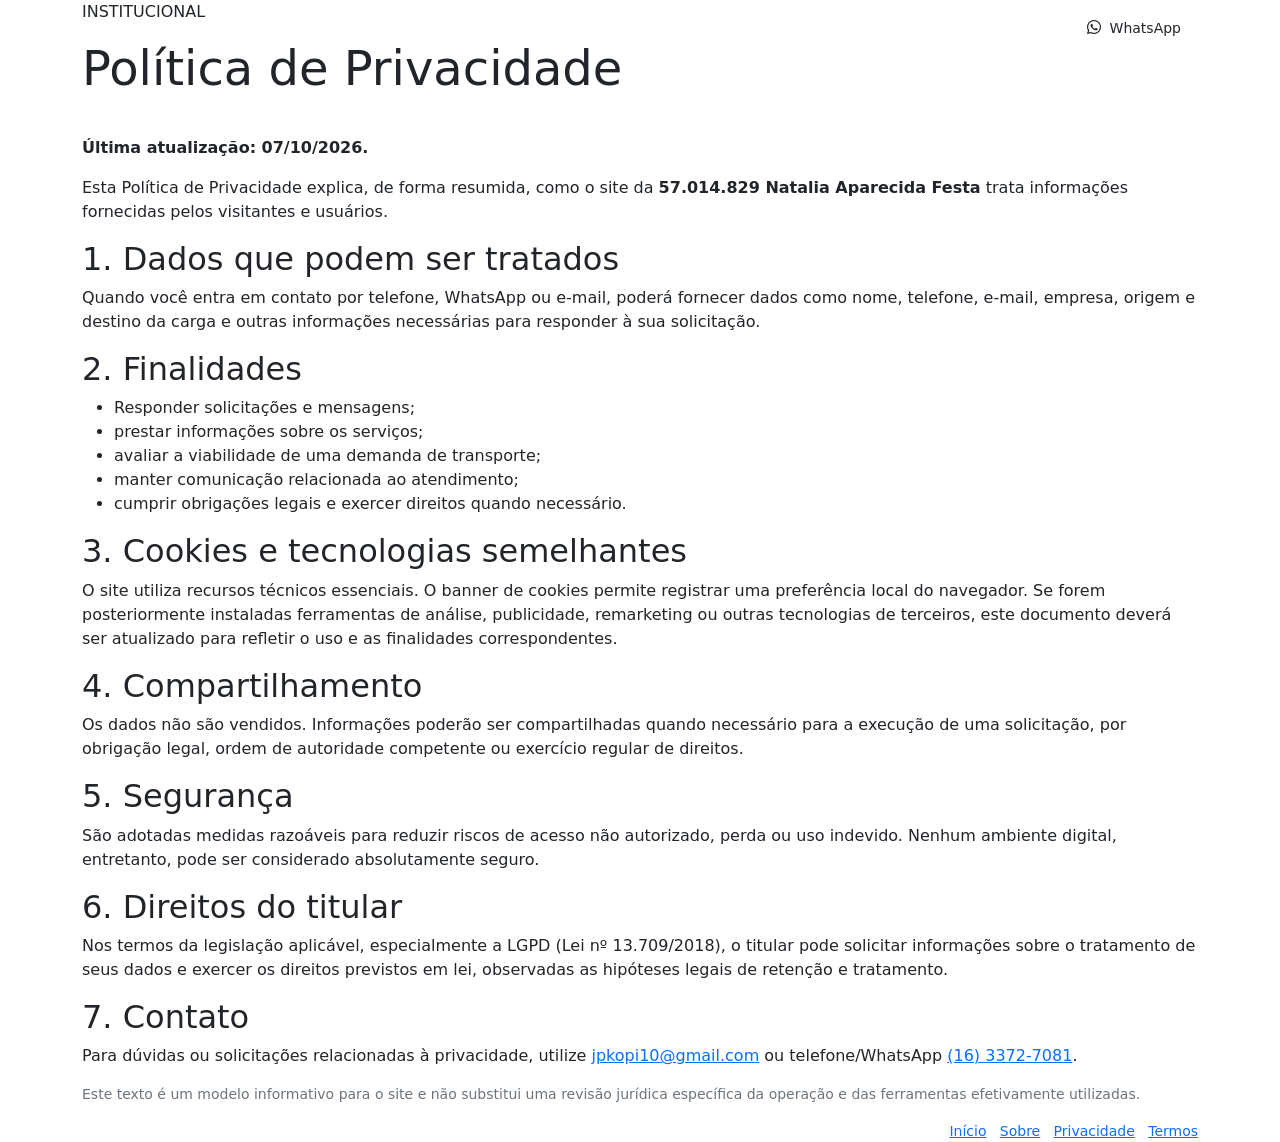
==== politica-privacidade.html @ 47f43662 "Add files via upload" ====
<!doctype html>
<html lang="pt-BR">
<head>
<meta charset="utf-8"><meta name="viewport" content="width=device-width, initial-scale=1">
<title>Política de Privacidade | Natalia Aparecida Festa</title>
<meta name="description" content="Informações sobre privacidade, dados, cookies e canais de atendimento.">
<link rel="canonical" href="politica-privacidade.html">
<link href="https://cdn.jsdelivr.net/npm/bootstrap@5.3.3/dist/css/bootstrap.min.css" rel="stylesheet">
<link href="https://cdn.jsdelivr.net/npm/bootstrap-icons@1.11.3/font/bootstrap-icons.css" rel="stylesheet">
<link rel="stylesheet" href="assets/css/style.css">
</head>
<body>
<nav class="navbar navbar-expand-lg navbar-dark fixed-top nav-glass">
<div class="container"><a class="navbar-brand fw-bold d-flex align-items-center gap-2" href="index.html"><span class="brand-mark"><i class="bi bi-truck-front-fill"></i></span><span>Natalia Aparecida Festa</span></a>
<button class="navbar-toggler" type="button" data-bs-toggle="collapse" data-bs-target="#menu"><span class="navbar-toggler-icon"></span></button>
<div class="collapse navbar-collapse" id="menu"><ul class="navbar-nav ms-auto align-items-lg-center"><li class="nav-item"><a class="nav-link" href="index.html#servicos">Serviços</a></li><li class="nav-item"><a class="nav-link" href="index.html#empresa">Empresa</a></li><li class="nav-item"><a class="nav-link" href="index.html#contato">Contato</a></li><li class="nav-item ms-lg-2"><a class="btn btn-accent btn-sm px-3" href="https://wa.me/551633727081" target="_blank" rel="noopener"><i class="bi bi-whatsapp me-1"></i> WhatsApp</a></li></ul></div></div>
</nav>
<header class="legal-hero"><div class="container"><span class="eyebrow">INSTITUCIONAL</span><h1 class="display-5 mt-3">Política de Privacidade</h1><p class="lead text-white-50 mb-0">Informações sobre privacidade, dados, cookies e canais de atendimento.</p></div></header>
<main class="legal-body"><div class="container"><div class="legal-card">
<p><strong>Última atualização: 07/10/2026.</strong></p>
<p>Esta Política de Privacidade explica, de forma resumida, como o site da <strong>57.014.829 Natalia Aparecida Festa</strong> trata informações fornecidas pelos visitantes e usuários.</p>
<h2>1. Dados que podem ser tratados</h2>
<p>Quando você entra em contato por telefone, WhatsApp ou e-mail, poderá fornecer dados como nome, telefone, e-mail, empresa, origem e destino da carga e outras informações necessárias para responder à sua solicitação.</p>
<h2>2. Finalidades</h2>
<ul><li>Responder solicitações e mensagens;</li><li>prestar informações sobre os serviços;</li><li>avaliar a viabilidade de uma demanda de transporte;</li><li>manter comunicação relacionada ao atendimento;</li><li>cumprir obrigações legais e exercer direitos quando necessário.</li></ul>
<h2>3. Cookies e tecnologias semelhantes</h2>
<p>O site utiliza recursos técnicos essenciais. O banner de cookies permite registrar uma preferência local do navegador. Se forem posteriormente instaladas ferramentas de análise, publicidade, remarketing ou outras tecnologias de terceiros, este documento deverá ser atualizado para refletir o uso e as finalidades correspondentes.</p>
<h2>4. Compartilhamento</h2>
<p>Os dados não são vendidos. Informações poderão ser compartilhadas quando necessário para a execução de uma solicitação, por obrigação legal, ordem de autoridade competente ou exercício regular de direitos.</p>
<h2>5. Segurança</h2>
<p>São adotadas medidas razoáveis para reduzir riscos de acesso não autorizado, perda ou uso indevido. Nenhum ambiente digital, entretanto, pode ser considerado absolutamente seguro.</p>
<h2>6. Direitos do titular</h2>
<p>Nos termos da legislação aplicável, especialmente a LGPD (Lei nº 13.709/2018), o titular pode solicitar informações sobre o tratamento de seus dados e exercer os direitos previstos em lei, observadas as hipóteses legais de retenção e tratamento.</p>
<h2>7. Contato</h2>
<p>Para dúvidas ou solicitações relacionadas à privacidade, utilize <a href="mailto:jpkopi10@gmail.com">jpkopi10@gmail.com</a> ou telefone/WhatsApp <a href="tel:+551633727081">(16) 3372-7081</a>.</p>
<p class="small text-secondary">Este texto é um modelo informativo para o site e não substitui uma revisão jurídica específica da operação e das ferramentas efetivamente utilizadas.</p>
</div></div></main>
<footer class="footer"><div class="container"><div class="d-flex flex-column flex-md-row justify-content-between gap-2 small text-white-50"><span>© 2026 57.014.829 Natalia Aparecida Festa</span><span><a href="index.html">Início</a> · <a href="sobre.html">Sobre</a> · <a href="politica-privacidade.html">Privacidade</a> · <a href="termos-de-uso.html">Termos</a></span></div></div></footer>
<script src="https://cdn.jsdelivr.net/npm/bootstrap@5.3.3/dist/js/bootstrap.bundle.min.js"></script>
</body></html>
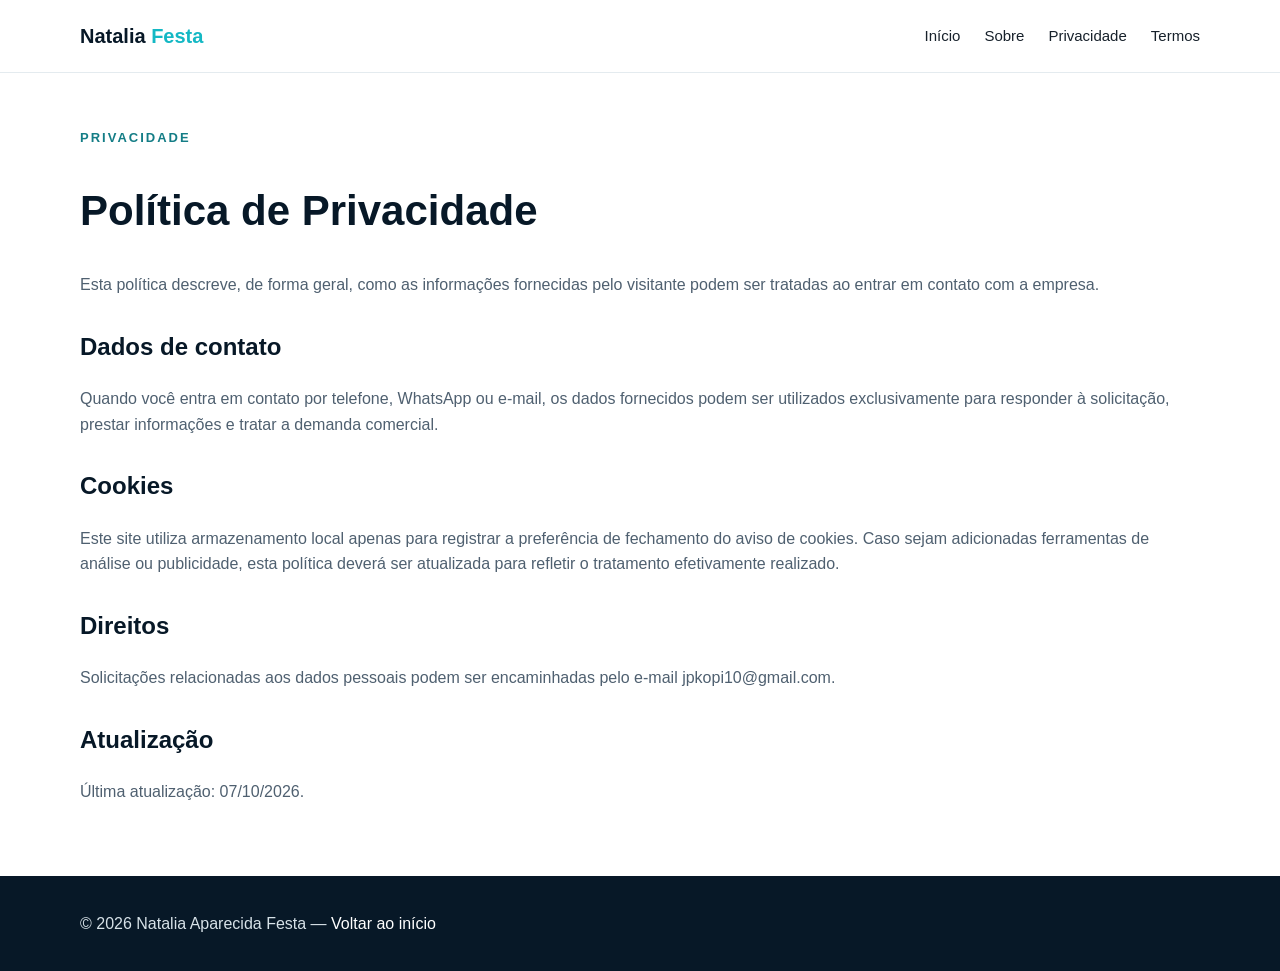
==== commit 2c4d4221: "Add files via upload" ====
--- a/politica-privacidade.html
+++ b/politica-privacidade.html
@@ -1,40 +1,6 @@
-<!doctype html>
-<html lang="pt-BR">
-<head>
-<meta charset="utf-8"><meta name="viewport" content="width=device-width, initial-scale=1">
-<title>Política de Privacidade | Natalia Aparecida Festa</title>
-<meta name="description" content="Informações sobre privacidade, dados, cookies e canais de atendimento.">
-<link rel="canonical" href="politica-privacidade.html">
-<link href="https://cdn.jsdelivr.net/npm/bootstrap@5.3.3/dist/css/bootstrap.min.css" rel="stylesheet">
-<link href="https://cdn.jsdelivr.net/npm/bootstrap-icons@1.11.3/font/bootstrap-icons.css" rel="stylesheet">
-<link rel="stylesheet" href="assets/css/style.css">
-</head>
-<body>
-<nav class="navbar navbar-expand-lg navbar-dark fixed-top nav-glass">
-<div class="container"><a class="navbar-brand fw-bold d-flex align-items-center gap-2" href="index.html"><span class="brand-mark"><i class="bi bi-truck-front-fill"></i></span><span>Natalia Aparecida Festa</span></a>
-<button class="navbar-toggler" type="button" data-bs-toggle="collapse" data-bs-target="#menu"><span class="navbar-toggler-icon"></span></button>
-<div class="collapse navbar-collapse" id="menu"><ul class="navbar-nav ms-auto align-items-lg-center"><li class="nav-item"><a class="nav-link" href="index.html#servicos">Serviços</a></li><li class="nav-item"><a class="nav-link" href="index.html#empresa">Empresa</a></li><li class="nav-item"><a class="nav-link" href="index.html#contato">Contato</a></li><li class="nav-item ms-lg-2"><a class="btn btn-accent btn-sm px-3" href="https://wa.me/551633727081" target="_blank" rel="noopener"><i class="bi bi-whatsapp me-1"></i> WhatsApp</a></li></ul></div></div>
-</nav>
-<header class="legal-hero"><div class="container"><span class="eyebrow">INSTITUCIONAL</span><h1 class="display-5 mt-3">Política de Privacidade</h1><p class="lead text-white-50 mb-0">Informações sobre privacidade, dados, cookies e canais de atendimento.</p></div></header>
-<main class="legal-body"><div class="container"><div class="legal-card">
-<p><strong>Última atualização: 07/10/2026.</strong></p>
-<p>Esta Política de Privacidade explica, de forma resumida, como o site da <strong>57.014.829 Natalia Aparecida Festa</strong> trata informações fornecidas pelos visitantes e usuários.</p>
-<h2>1. Dados que podem ser tratados</h2>
-<p>Quando você entra em contato por telefone, WhatsApp ou e-mail, poderá fornecer dados como nome, telefone, e-mail, empresa, origem e destino da carga e outras informações necessárias para responder à sua solicitação.</p>
-<h2>2. Finalidades</h2>
-<ul><li>Responder solicitações e mensagens;</li><li>prestar informações sobre os serviços;</li><li>avaliar a viabilidade de uma demanda de transporte;</li><li>manter comunicação relacionada ao atendimento;</li><li>cumprir obrigações legais e exercer direitos quando necessário.</li></ul>
-<h2>3. Cookies e tecnologias semelhantes</h2>
-<p>O site utiliza recursos técnicos essenciais. O banner de cookies permite registrar uma preferência local do navegador. Se forem posteriormente instaladas ferramentas de análise, publicidade, remarketing ou outras tecnologias de terceiros, este documento deverá ser atualizado para refletir o uso e as finalidades correspondentes.</p>
-<h2>4. Compartilhamento</h2>
-<p>Os dados não são vendidos. Informações poderão ser compartilhadas quando necessário para a execução de uma solicitação, por obrigação legal, ordem de autoridade competente ou exercício regular de direitos.</p>
-<h2>5. Segurança</h2>
-<p>São adotadas medidas razoáveis para reduzir riscos de acesso não autorizado, perda ou uso indevido. Nenhum ambiente digital, entretanto, pode ser considerado absolutamente seguro.</p>
-<h2>6. Direitos do titular</h2>
-<p>Nos termos da legislação aplicável, especialmente a LGPD (Lei nº 13.709/2018), o titular pode solicitar informações sobre o tratamento de seus dados e exercer os direitos previstos em lei, observadas as hipóteses legais de retenção e tratamento.</p>
-<h2>7. Contato</h2>
-<p>Para dúvidas ou solicitações relacionadas à privacidade, utilize <a href="mailto:jpkopi10@gmail.com">jpkopi10@gmail.com</a> ou telefone/WhatsApp <a href="tel:+551633727081">(16) 3372-7081</a>.</p>
-<p class="small text-secondary">Este texto é um modelo informativo para o site e não substitui uma revisão jurídica específica da operação e das ferramentas efetivamente utilizadas.</p>
-</div></div></main>
-<footer class="footer"><div class="container"><div class="d-flex flex-column flex-md-row justify-content-between gap-2 small text-white-50"><span>© 2026 57.014.829 Natalia Aparecida Festa</span><span><a href="index.html">Início</a> · <a href="sobre.html">Sobre</a> · <a href="politica-privacidade.html">Privacidade</a> · <a href="termos-de-uso.html">Termos</a></span></div></div></footer>
-<script src="https://cdn.jsdelivr.net/npm/bootstrap@5.3.3/dist/js/bootstrap.bundle.min.js"></script>
-</body></html>+<!doctype html><html lang="pt-BR"><head><meta charset="utf-8"><meta name="viewport" content="width=device-width,initial-scale=1"><title>Política de Privacidade</title><style>
+:root{--navy:#071827;--navy2:#0c2538;--cyan:#14b8c4;--text:#17212b;--muted:#607080;--light:#f4f7f9;--white:#fff;--line:#e4ebef}
+*{box-sizing:border-box}html{scroll-behavior:smooth}body{margin:0;font-family:Arial,Helvetica,sans-serif;color:var(--text);background:#fff;line-height:1.6}a{text-decoration:none;color:inherit}.container{width:min(1120px,calc(100% - 40px));margin:auto}
+.top{background:var(--navy);color:#fff;font-size:14px}.top .container{display:flex;justify-content:flex-end;padding:9px 0}.top a{color:#fff}.nav{position:sticky;top:0;z-index:10;background:#fff;border-bottom:1px solid var(--line)}.navin{display:flex;align-items:center;justify-content:space-between;min-height:72px}.brand{font-size:20px;font-weight:800;color:var(--navy)}.brand span{color:var(--cyan)}.links{display:flex;gap:24px;align-items:center;font-size:15px}.links a:hover{color:var(--cyan)}.btn{display:inline-block;background:var(--cyan);color:#06202a;padding:13px 20px;border-radius:9px;font-weight:700;border:0;cursor:pointer}.btn.dark{background:var(--navy);color:#fff}.hero{background:linear-gradient(135deg,#f5f9fb 0%,#fff 58%);padding:70px 0}.hero-grid{display:grid;grid-template-columns:1.05fr .95fr;gap:55px;align-items:center}.eyebrow{font-size:13px;letter-spacing:2px;text-transform:uppercase;color:#147d86;font-weight:800}.hero h1{font-size:clamp(42px,6vw,72px);line-height:1.04;margin:12px 0 22px;color:var(--navy);letter-spacing:-2px}.hero p{font-size:19px;color:var(--muted);max-width:650px}.actions{display:flex;gap:12px;flex-wrap:wrap;margin:28px 0}.trust{display:flex;gap:18px;flex-wrap:wrap;font-size:14px;color:#425466}.hero-img{width:100%;height:430px;object-fit:cover;border-radius:20px;box-shadow:0 22px 50px #07182722}.section{padding:78px 0}.section.alt{background:var(--light)}.center{text-align:center}.section h2{font-size:38px;line-height:1.15;margin:8px 0 12px;color:var(--navy)}.lead{max-width:750px;margin:0 auto 35px;color:var(--muted);font-size:17px}.cards{display:grid;grid-template-columns:repeat(3,1fr);gap:22px}.card{border:1px solid var(--line);border-radius:16px;padding:28px;background:#fff}.card h3{margin:10px 0 8px;color:var(--navy);font-size:22px}.icon{font-size:30px}.card p{color:var(--muted);margin:0}.note{margin-top:25px;padding:15px 18px;border-left:4px solid var(--cyan);background:#eaf9fa;border-radius:8px;color:#36515a}.gallery{display:grid;grid-template-columns:repeat(4,1fr);gap:12px}.gallery img{width:100%;height:210px;object-fit:cover;border-radius:12px}.data{display:grid;grid-template-columns:1fr 1fr;gap:16px;max-width:900px;margin:30px auto 0}.data div{padding:17px 20px;background:#fff;border:1px solid var(--line);border-radius:10px}.data strong{display:block;color:var(--navy);margin-bottom:3px}.contact{display:grid;grid-template-columns:repeat(3,1fr);gap:18px}.contact .card{text-align:center}.footer{background:var(--navy);color:#d7e2e8;padding:35px 0}.footer a{color:#fff}.footerin{display:flex;justify-content:space-between;gap:20px;flex-wrap:wrap}.legal{padding:55px 0}.legal h1{color:var(--navy);font-size:42px}.legal h2{color:var(--navy);margin-top:30px}.legal p,.legal li{color:#4f6070}.cookie{position:fixed;left:18px;right:18px;bottom:18px;z-index:30;background:#fff;border:1px solid var(--line);box-shadow:0 10px 35px #0002;border-radius:12px;padding:16px 18px;display:flex;align-items:center;gap:20px;justify-content:space-between}.cookie p{margin:0;color:#53616d;font-size:14px}.cookie button{flex:0 0 auto}
+@media(max-width:800px){.links{display:none}.hero{padding:45px 0}.hero-grid,.cards,.contact,.data{grid-template-columns:1fr}.hero-img{height:300px}.gallery{grid-template-columns:1fr 1fr}.section{padding:55px 0}.hero h1{font-size:45px}.cookie{flex-direction:column;align-items:stretch}.cookie button{width:100%}}
+</style></head><body><nav class="nav"><div class="container navin"><a class="brand" href="index.html">Natalia <span>Festa</span></a><div class="links"><a href="index.html">Início</a><a href="sobre.html">Sobre</a><a href="politica-privacidade.html">Privacidade</a><a href="termos-de-uso.html">Termos</a></div></div></nav><main class="legal container"><div class="eyebrow">Privacidade</div><h1>Política de Privacidade</h1><p>Esta política descreve, de forma geral, como as informações fornecidas pelo visitante podem ser tratadas ao entrar em contato com a empresa.</p><h2>Dados de contato</h2><p>Quando você entra em contato por telefone, WhatsApp ou e-mail, os dados fornecidos podem ser utilizados exclusivamente para responder à solicitação, prestar informações e tratar a demanda comercial.</p><h2>Cookies</h2><p>Este site utiliza armazenamento local apenas para registrar a preferência de fechamento do aviso de cookies. Caso sejam adicionadas ferramentas de análise ou publicidade, esta política deverá ser atualizada para refletir o tratamento efetivamente realizado.</p><h2>Direitos</h2><p>Solicitações relacionadas aos dados pessoais podem ser encaminhadas pelo e-mail jpkopi10@gmail.com.</p><h2>Atualização</h2><p>Última atualização: 07/10/2026.</p></main><footer class="footer"><div class="container">© 2026 Natalia Aparecida Festa — <a href="index.html">Voltar ao início</a></div></footer></body></html>
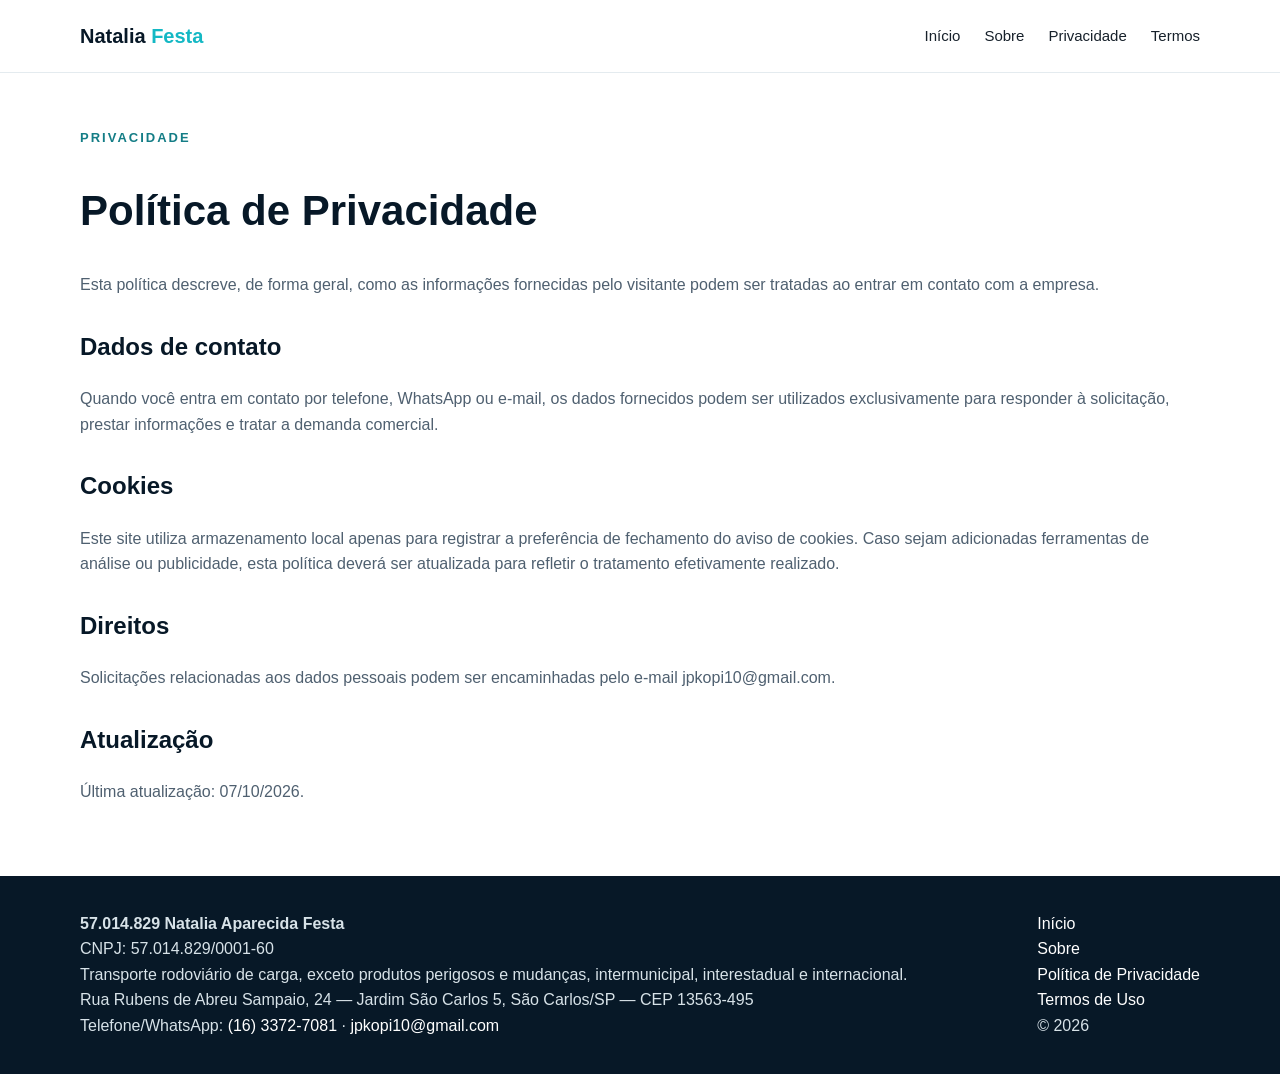
==== commit e53e4aa6: "Add files via upload" ====
--- a/politica-privacidade.html
+++ b/politica-privacidade.html
@@ -3,4 +3,4 @@
 *{box-sizing:border-box}html{scroll-behavior:smooth}body{margin:0;font-family:Arial,Helvetica,sans-serif;color:var(--text);background:#fff;line-height:1.6}a{text-decoration:none;color:inherit}.container{width:min(1120px,calc(100% - 40px));margin:auto}
 .top{background:var(--navy);color:#fff;font-size:14px}.top .container{display:flex;justify-content:flex-end;padding:9px 0}.top a{color:#fff}.nav{position:sticky;top:0;z-index:10;background:#fff;border-bottom:1px solid var(--line)}.navin{display:flex;align-items:center;justify-content:space-between;min-height:72px}.brand{font-size:20px;font-weight:800;color:var(--navy)}.brand span{color:var(--cyan)}.links{display:flex;gap:24px;align-items:center;font-size:15px}.links a:hover{color:var(--cyan)}.btn{display:inline-block;background:var(--cyan);color:#06202a;padding:13px 20px;border-radius:9px;font-weight:700;border:0;cursor:pointer}.btn.dark{background:var(--navy);color:#fff}.hero{background:linear-gradient(135deg,#f5f9fb 0%,#fff 58%);padding:70px 0}.hero-grid{display:grid;grid-template-columns:1.05fr .95fr;gap:55px;align-items:center}.eyebrow{font-size:13px;letter-spacing:2px;text-transform:uppercase;color:#147d86;font-weight:800}.hero h1{font-size:clamp(42px,6vw,72px);line-height:1.04;margin:12px 0 22px;color:var(--navy);letter-spacing:-2px}.hero p{font-size:19px;color:var(--muted);max-width:650px}.actions{display:flex;gap:12px;flex-wrap:wrap;margin:28px 0}.trust{display:flex;gap:18px;flex-wrap:wrap;font-size:14px;color:#425466}.hero-img{width:100%;height:430px;object-fit:cover;border-radius:20px;box-shadow:0 22px 50px #07182722}.section{padding:78px 0}.section.alt{background:var(--light)}.center{text-align:center}.section h2{font-size:38px;line-height:1.15;margin:8px 0 12px;color:var(--navy)}.lead{max-width:750px;margin:0 auto 35px;color:var(--muted);font-size:17px}.cards{display:grid;grid-template-columns:repeat(3,1fr);gap:22px}.card{border:1px solid var(--line);border-radius:16px;padding:28px;background:#fff}.card h3{margin:10px 0 8px;color:var(--navy);font-size:22px}.icon{font-size:30px}.card p{color:var(--muted);margin:0}.note{margin-top:25px;padding:15px 18px;border-left:4px solid var(--cyan);background:#eaf9fa;border-radius:8px;color:#36515a}.gallery{display:grid;grid-template-columns:repeat(4,1fr);gap:12px}.gallery img{width:100%;height:210px;object-fit:cover;border-radius:12px}.data{display:grid;grid-template-columns:1fr 1fr;gap:16px;max-width:900px;margin:30px auto 0}.data div{padding:17px 20px;background:#fff;border:1px solid var(--line);border-radius:10px}.data strong{display:block;color:var(--navy);margin-bottom:3px}.contact{display:grid;grid-template-columns:repeat(3,1fr);gap:18px}.contact .card{text-align:center}.footer{background:var(--navy);color:#d7e2e8;padding:35px 0}.footer a{color:#fff}.footerin{display:flex;justify-content:space-between;gap:20px;flex-wrap:wrap}.legal{padding:55px 0}.legal h1{color:var(--navy);font-size:42px}.legal h2{color:var(--navy);margin-top:30px}.legal p,.legal li{color:#4f6070}.cookie{position:fixed;left:18px;right:18px;bottom:18px;z-index:30;background:#fff;border:1px solid var(--line);box-shadow:0 10px 35px #0002;border-radius:12px;padding:16px 18px;display:flex;align-items:center;gap:20px;justify-content:space-between}.cookie p{margin:0;color:#53616d;font-size:14px}.cookie button{flex:0 0 auto}
 @media(max-width:800px){.links{display:none}.hero{padding:45px 0}.hero-grid,.cards,.contact,.data{grid-template-columns:1fr}.hero-img{height:300px}.gallery{grid-template-columns:1fr 1fr}.section{padding:55px 0}.hero h1{font-size:45px}.cookie{flex-direction:column;align-items:stretch}.cookie button{width:100%}}
-</style></head><body><nav class="nav"><div class="container navin"><a class="brand" href="index.html">Natalia <span>Festa</span></a><div class="links"><a href="index.html">Início</a><a href="sobre.html">Sobre</a><a href="politica-privacidade.html">Privacidade</a><a href="termos-de-uso.html">Termos</a></div></div></nav><main class="legal container"><div class="eyebrow">Privacidade</div><h1>Política de Privacidade</h1><p>Esta política descreve, de forma geral, como as informações fornecidas pelo visitante podem ser tratadas ao entrar em contato com a empresa.</p><h2>Dados de contato</h2><p>Quando você entra em contato por telefone, WhatsApp ou e-mail, os dados fornecidos podem ser utilizados exclusivamente para responder à solicitação, prestar informações e tratar a demanda comercial.</p><h2>Cookies</h2><p>Este site utiliza armazenamento local apenas para registrar a preferência de fechamento do aviso de cookies. Caso sejam adicionadas ferramentas de análise ou publicidade, esta política deverá ser atualizada para refletir o tratamento efetivamente realizado.</p><h2>Direitos</h2><p>Solicitações relacionadas aos dados pessoais podem ser encaminhadas pelo e-mail jpkopi10@gmail.com.</p><h2>Atualização</h2><p>Última atualização: 07/10/2026.</p></main><footer class="footer"><div class="container">© 2026 Natalia Aparecida Festa — <a href="index.html">Voltar ao início</a></div></footer></body></html>+</style></head><body><nav class="nav"><div class="container navin"><a class="brand" href="index.html">Natalia <span>Festa</span></a><div class="links"><a href="index.html">Início</a><a href="sobre.html">Sobre</a><a href="politica-privacidade.html">Privacidade</a><a href="termos-de-uso.html">Termos</a></div></div></nav><main class="legal container"><div class="eyebrow">Privacidade</div><h1>Política de Privacidade</h1><p>Esta política descreve, de forma geral, como as informações fornecidas pelo visitante podem ser tratadas ao entrar em contato com a empresa.</p><h2>Dados de contato</h2><p>Quando você entra em contato por telefone, WhatsApp ou e-mail, os dados fornecidos podem ser utilizados exclusivamente para responder à solicitação, prestar informações e tratar a demanda comercial.</p><h2>Cookies</h2><p>Este site utiliza armazenamento local apenas para registrar a preferência de fechamento do aviso de cookies. Caso sejam adicionadas ferramentas de análise ou publicidade, esta política deverá ser atualizada para refletir o tratamento efetivamente realizado.</p><h2>Direitos</h2><p>Solicitações relacionadas aos dados pessoais podem ser encaminhadas pelo e-mail jpkopi10@gmail.com.</p><h2>Atualização</h2><p>Última atualização: 07/10/2026.</p></main><footer class="footer"><div class="container footerin"><div><strong>57.014.829 Natalia Aparecida Festa</strong><br>CNPJ: 57.014.829/0001-60<br>Transporte rodoviário de carga, exceto produtos perigosos e mudanças, intermunicipal, interestadual e internacional.<br>Rua Rubens de Abreu Sampaio, 24 — Jardim São Carlos 5, São Carlos/SP — CEP 13563-495<br>Telefone/WhatsApp: <a href="https://wa.me/551633727081">(16) 3372-7081</a> · <a href="mailto:jpkopi10@gmail.com">jpkopi10@gmail.com</a></div><div><a href="index.html">Início</a><br><a href="sobre.html">Sobre</a><br><a href="politica-privacidade.html">Política de Privacidade</a><br><a href="termos-de-uso.html">Termos de Uso</a><br><span>© 2026</span></div></div></footer></body></html>
